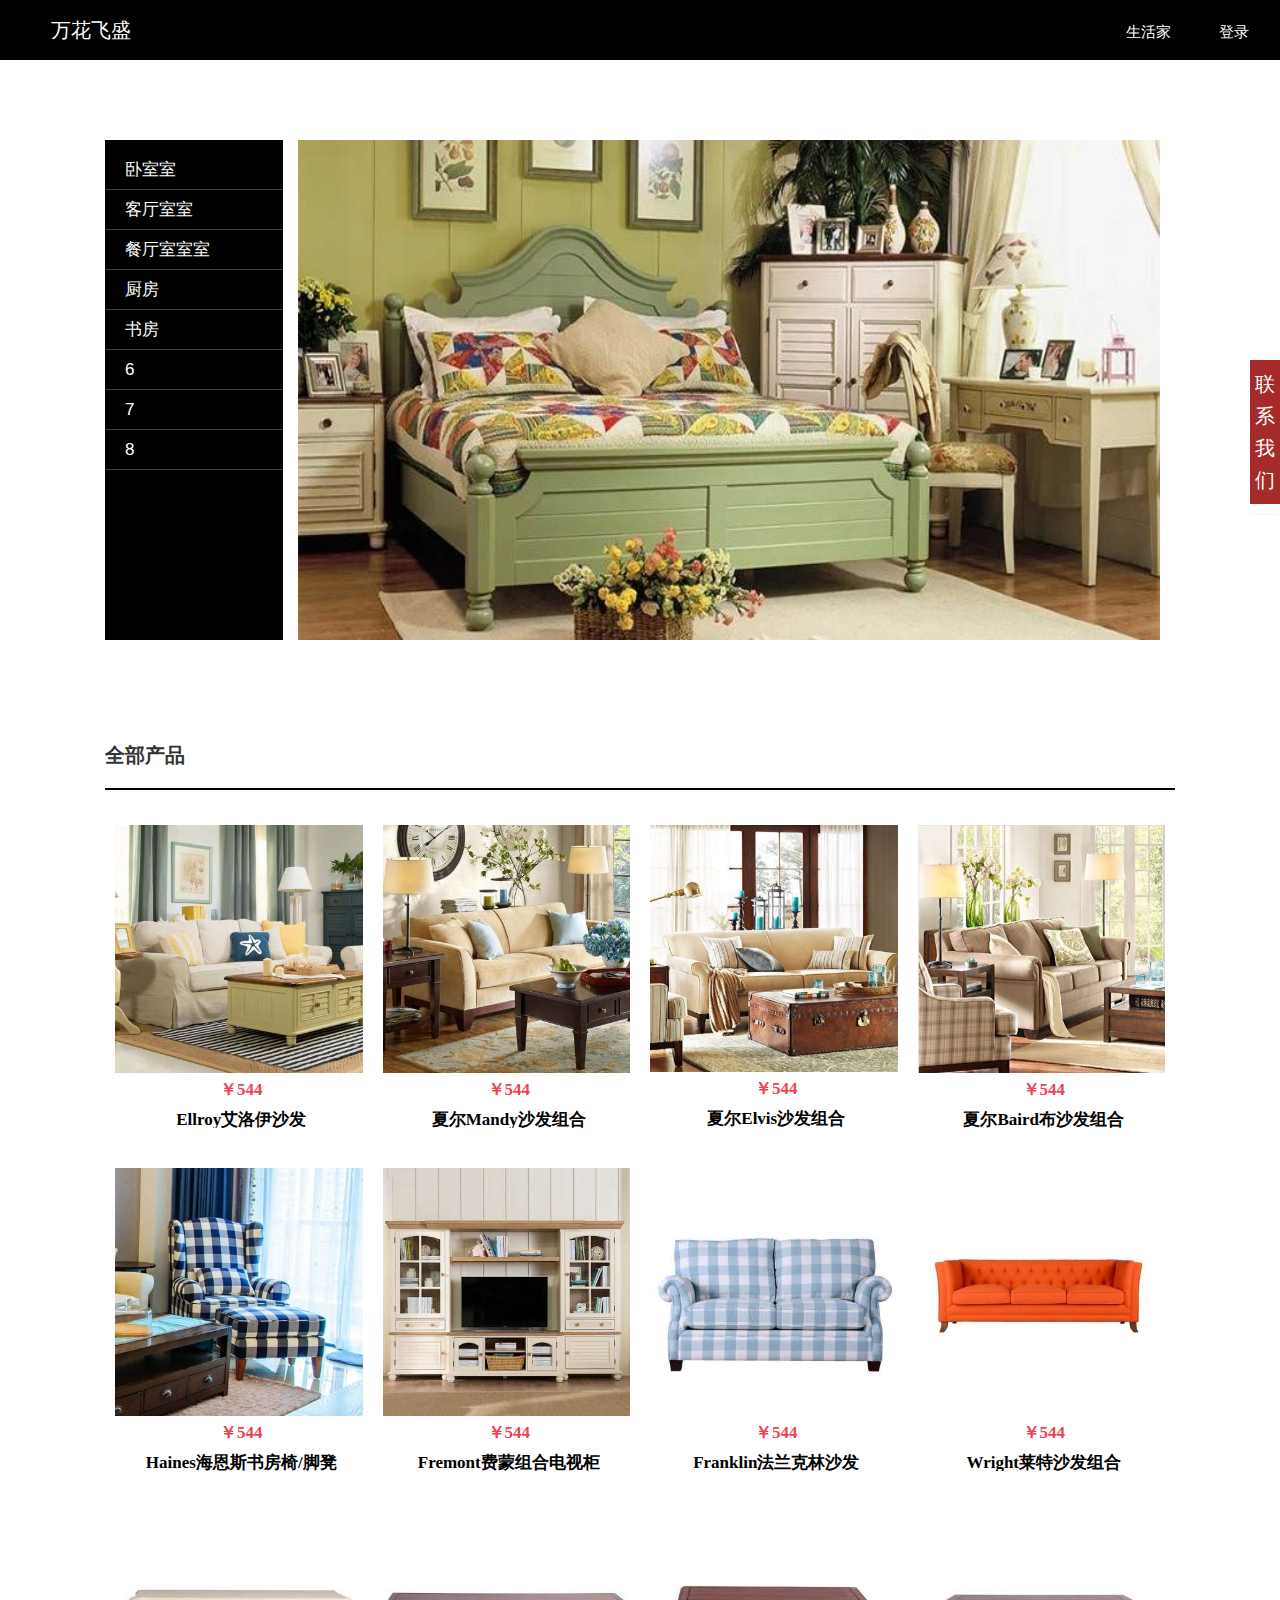
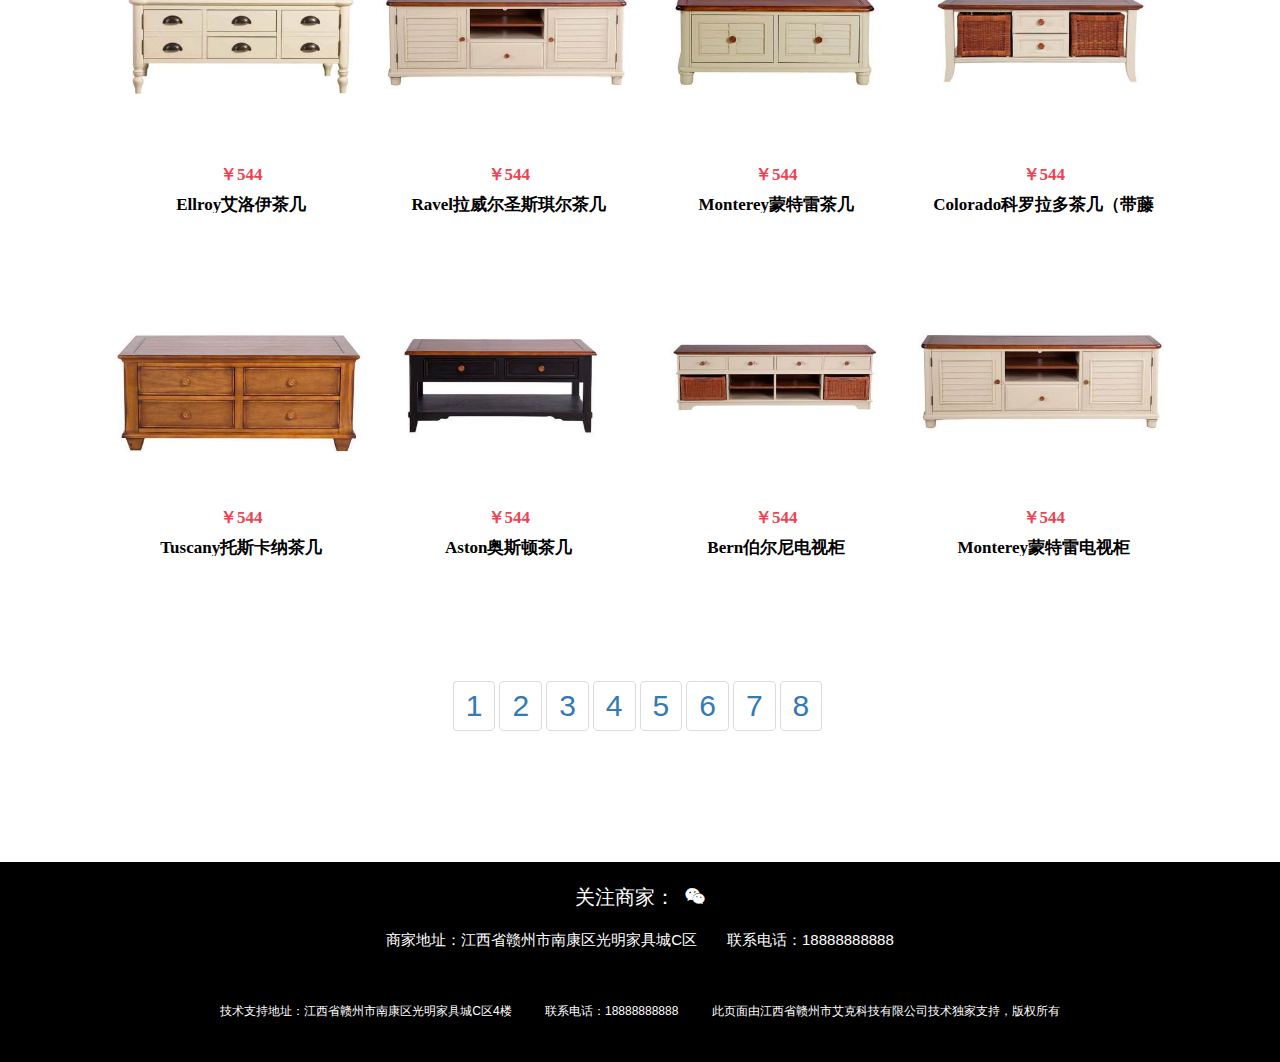
==== index.html @ 7c46bdc6 "2016-11-17.1" ====
<!DOCTYPE html>
<html >
	<head>
		<meta charset="utf-8">
		<title>飞花万盏-首页</title>
		<link rel="stylesheet" href="css/bootstrap.css">
		<link rel="stylesheet" href="css/weui.css" />
		<link rel="stylesheet" href="css/weui2.css" />
		<link rel="stylesheet" href="css/index.css" />
		<link rel="stylesheet" type="text/css" href="css/topBottom.css"/>
	</head>
	<body>
		<!--顶部导航栏-->
		<div class=" borderButtom">
			<div >
				<a href="index.html" class="">万花飞盛</a>
			</div>
			<div >
				<a href="indexLifeHome.html ">生活家</a>
				<a>登录</a>
			</div>
		</div>
		
		<div class="container">

			
			<div class="classIFY col-sm-2">
				<!--分类-->
				<div id="tagnav" class="">
					<ul class="">
						<li><a href="">卧室室</a></li>
						<li><a href="">客厅室室</a></li>
						<li><a href="">餐厅室室室</a></li>
						<li><a href="">厨房</a></li>
						<li><a href="">书房</a></li>
						<li><a href="">6</a></li>
						<li><a href="">7</a></li>
						<li><a href="">8</a></li>
					</ul>
				</div>

			</div>
			<!--下拉分类-->
			<div class="" id="pullDown">

				<div class="pullDownRight">

					<ul>
						<li>
							<a href="">卧室一二三</a>
						</li>
						<li>
							<a href="">卧室</a>
						</li>
						<li>
							<a href="">卧室</a>
						</li>
						<li>
							<a href="">卧室</a>
						</li>
						<li>
							<a href="">卧室</a>
						</li>
						<li>
							<a href="">卧室</a>
						</li>
						<li>
							<a href="">卧室</a>
						</li>
						<li>
							<a href="">卧室</a>
						</li>
					</ul>
					<ul>
						<li>
							<a href="">客厅</a>
						</li>
						<li>
							<a href="">客厅</a>
						</li>
						<li>
							<a href="">客厅</a>
						</li>
						<li>
							<a href="">客厅</a>
						</li>
						<li>
							<a href="">客厅</a>
						</li>
						<li>
							<a href="">客厅</a>
						</li>
						<li>
							<a href="">客厅</a>
						</li>
						<li>
							<a href="">客厅</a>
						</li>

					</ul>
					<ul>
						<li>
							<a href="">餐厅</a>
						</li>
						<li >
							<a href="">餐厅</a>
						</li>
						<li>
							<a href="">餐厅</a>
						</li>
						<li>
							<a href="">餐厅</a>
						</li>
						<li>
							<a href="">餐厅</a>
						</li>
						<li>
							<a href="">餐厅</a>
						</li>
						<li>
							<a href="">餐厅</a>
						</li>
						<li>
							<a href="">餐厅</a>
						</li>
						<li>
							<a href="">餐厅</a>
						</li>
						<li>
							<a href="">餐厅</a>
						</li>
						<li>
							<a href="">餐厅</a>
						</li>

					</ul>
					<ul>
						<li>
							<a href="">厨房</a>
						</li>
						<li>
							<a href="">厨房</a>
						</li>
						<li>
							<a href="">厨房</a>
						</li>
						<li>
							<a href="">厨房</a>
						</li>
						<li>
							<a href="">厨房</a>
						</li>
						<li>
							<a href="">厨房</a>
						</li>
						<li>
							<a href="">厨房</a>
						</li>
						<li>
							<a href="">厨房</a>
						</li>
						<li>
							<a href="">厨房</a>
						</li>
					</ul>
					<ul>
						<li>
							<a href="">书房</a>
						</li>
						<li>
							<a href="">书房</a>
						</li>
						<li>
							<a href="">书房</a>
						</li>
						<li>
							<a href="">书房</a>
						</li>
						<li>
							<a href="">书房</a>
						</li>
						<li>
							<a href="">书房</a>
						</li>
						<li>
							<a href="">书房</a>
						</li>
						<li>
							<a href="">书房</a>
						</li>
						
					</ul>

				</div>
			</div>
			<!--轮播图-->
			<div id="carousel-example-generic" class="carousel slide col-sm-10" data-ride="carousel">

				<div class="carousel-inner" role="listbox">
					<div class="item active">
						<img src="images/1 (1).jpg">
					</div>
					<div class="item">
						<img src="images/1 (2).jpg">
					</div>
					<div class="item">
						<img src="images/1 (4).jpg">
					</div>
					<div class="item">
						<img src="images/1 (5).jpg">
					</div>
					<div class="item">
						<img src="images/1 (6).jpg">
					</div>
					<div class="item">
						<img src="images/1 (7).jpg">
					</div>
					<div class="item">
						<img src="images/1 (8).jpg">
					</div>
					<div class="item">
						<img src="images/1 (9).jpg">
					</div>
				</div>
			</div>

			<!--全部商品、买家秀-->

			<!--内容-->
			<div class="row">
				<p>
					<span class="f20">全部产品</span>
					
				</p>
				<hr style="border: 1px solid black;">
				<div class="col-xs-12 col-sm-12 padding screen">

					<!--内容-->
					<div class="col-xs-12 col-sm-12 box padding">
						<a class="col-sm-3 " href="commoditDetails.html">

							<img src="images/2 (14).jpg" />
							<div>
								<p class="f-color">￥544</p>
								<p href="commoditDetails.html">Ellroy艾洛伊沙发</p>
								
							</div>
						</a>
						<a class="col-sm-3 " href="commoditDetails.html">

							<img src="images/2 (11).jpg" />
							<div>
								<p class="f-color">￥544</p>
								<p href="commoditDetails.html">夏尔Mandy沙发组合</p>
								
							</div>
						</a>
						<a class="col-sm-3 " href="commoditDetails.html">

							<img src="images/2 (12).jpg" />
							<div>
								<p class="f-color">￥544</p>
								<p href="commoditDetails.html">夏尔Elvis沙发组合</p>
								
							</div>
						</a>
						<a class="col-sm-3 " href="commoditDetails.html">

							<img src="images/2 (13).jpg" />
							<div>
								<p class="f-color">￥544</p>
								<p href="commoditDetails.html">夏尔Baird布沙发组合</p>
								
							</div>
						</a>
						<a class="col-sm-3 " href="commoditDetails.html">

							<img src="images/2 (10).jpg" />
							<div>
								<p class="f-color">￥544</p>
								<p href="commoditDetails.html">Haines海恩斯书房椅/脚凳</p>
								
							</div>
						</a>
						<a class="col-sm-3 " href="commoditDetails.html">

							<img src="images/2 (15).jpg" />
							<div>
								<p class="f-color">￥544</p>
								<p href="commoditDetails.html">Fremont费蒙组合电视柜</p>
								
							</div>
						</a>
						<a class="col-sm-3 " href="commoditDetails.html">

							<img src="images/2 (8).jpg" />
							<div>
								<p class="f-color">￥544</p>
								<p href="commoditDetails.html">Franklin法兰克林沙发</p>
								
							</div>
						</a>
						<a class="col-sm-3 " href="commoditDetails.html">

							<img src="images/2 (9).jpg" />
							<div>
								<p class="f-color">￥544</p>
								<p href="commoditDetails.html">Wright莱特沙发组合</p>
								
							</div>
						</a>
						<a class="col-sm-3 " href="commoditDetails.html">

							<img src="images/2 (1).jpg" />
							<div>
								<p class="f-color">￥544</p>
								<p href="commoditDetails.html">Ellroy艾洛伊茶几</p>
								
							</div>
						</a>
						<a class="col-sm-3 " href="commoditDetails.html">

							<img src="images/2 (7).jpg" />
							<div>
								<p class="f-color">￥544</p>
								<p href="commoditDetails.html">Ravel拉威尔圣斯琪尔茶几</p>
								
							</div>
						</a>
						<a class="col-sm-3 " href="commoditDetails.html">

							<img src="images/2 (5).jpg" />
							<div>
								<p class="f-color">￥544</p>
								<p href="commoditDetails.html">Monterey蒙特雷茶几</p>
								
							</div>
						</a>
						<a class="col-sm-3 " href="commoditDetails.html">

							<img src="images/2 (4).jpg" />
							<div>
								<p class="f-color">￥544</p>
								<p href="commoditDetails.html">Colorado科罗拉多茶几（带藤筐）</p>
								
							</div>
						</a>
						<a class="col-sm-3 " href="commoditDetails.html">

							<img src="images/2 (16).jpg" />
							<div>
								<p class="f-color">￥544</p>
								<p href="commoditDetails.html">Tuscany托斯卡纳茶几</p>
								
							</div>
						</a>
						<a class="col-sm-3 " href="commoditDetails.html">

							<img src="images/2 (3).jpg" />
							<div>
								<p class="f-color">￥544</p>
								<p href="commoditDetails.html">Aston奥斯顿茶几</p>
								
							</div>
						</a>
						<a class="col-sm-3 " href="commoditDetails.html">

							<img src="images/2 (6).jpg" />
							<div>
								<p class="f-color">￥544</p>
								<p href="commoditDetails.html">Bern伯尔尼电视柜</p>
								
							</div>
						</a>
						<a class="col-sm-3 " href="commoditDetails.html">
							<img src="images/2 (2).jpg" />
							<div>
								<p class="f-color">￥544</p>
								<p href="commoditDetails.html" class="bold">Monterey蒙特雷电视柜</p>
								
							</div>
						</a>

					</div>
					<!--翻页-->
					<div class="row tcenter">
						<ul class="pagination">
							<li>
								<a href="#">1</a>
							</li>
							<li>
								<a href="#">2</a>
							</li>
							<li>
								<a href="#">3</a>
							</li>
							<li>
								<a href="#">4</a>
							</li>
							<li>
								<a href="#">5</a>
							</li>
							<li>
								<a href="#">6</a>
							</li>
							<li>
								<a href="#">7</a>
							</li>
							<li>
								<a href="#">8</a>
							</li>
						</ul>
					</div>
				</div>
			</div>
			<!--商铺信息-->
			<div class="panel panel-default ">
				<div class="panel-default1">
					联系我们
				</div>
				
			</div>
			
		</div>
		<div class="panel-default2">
				<div class="">
					<p>联系人：xxx</p>
					<p>电话：18888888888</p>
					<img src="images/erweima.png"/>
				</div>
				<div class="">
					<p class="tcenter ">--微信扫一扫登录--</p>
					<img src="images/erweima.png"/>
				</div>
		</div>
		
		<!--预留底部信息-->
		<div class="obligate">
			
			<div class="f20">
				
				关注商家：<span class="icon icon-14 panel-default1 f20"></span>
			</div>
			<div class="f15">
				商家地址：江西省赣州市南康区光明家具城C区<span >联系电话：18888888888</span>
			</div>
			<div class="f10">
				技术支持地址：江西省赣州市南康区光明家具城C区4楼
				<span>联系电话：18888888888</span>
				<span >
					此页面由江西省赣州市艾克科技有限公司技术独家支持，版权所有
				</span>
			</div>
		</div>
		<script src="js/jquery-3.1.0.min.js"></script>
		<script src="js/bootstrap.js"></script>
		<script type="text/javascript" src="js/index.js"></script>
	</body>

</html>
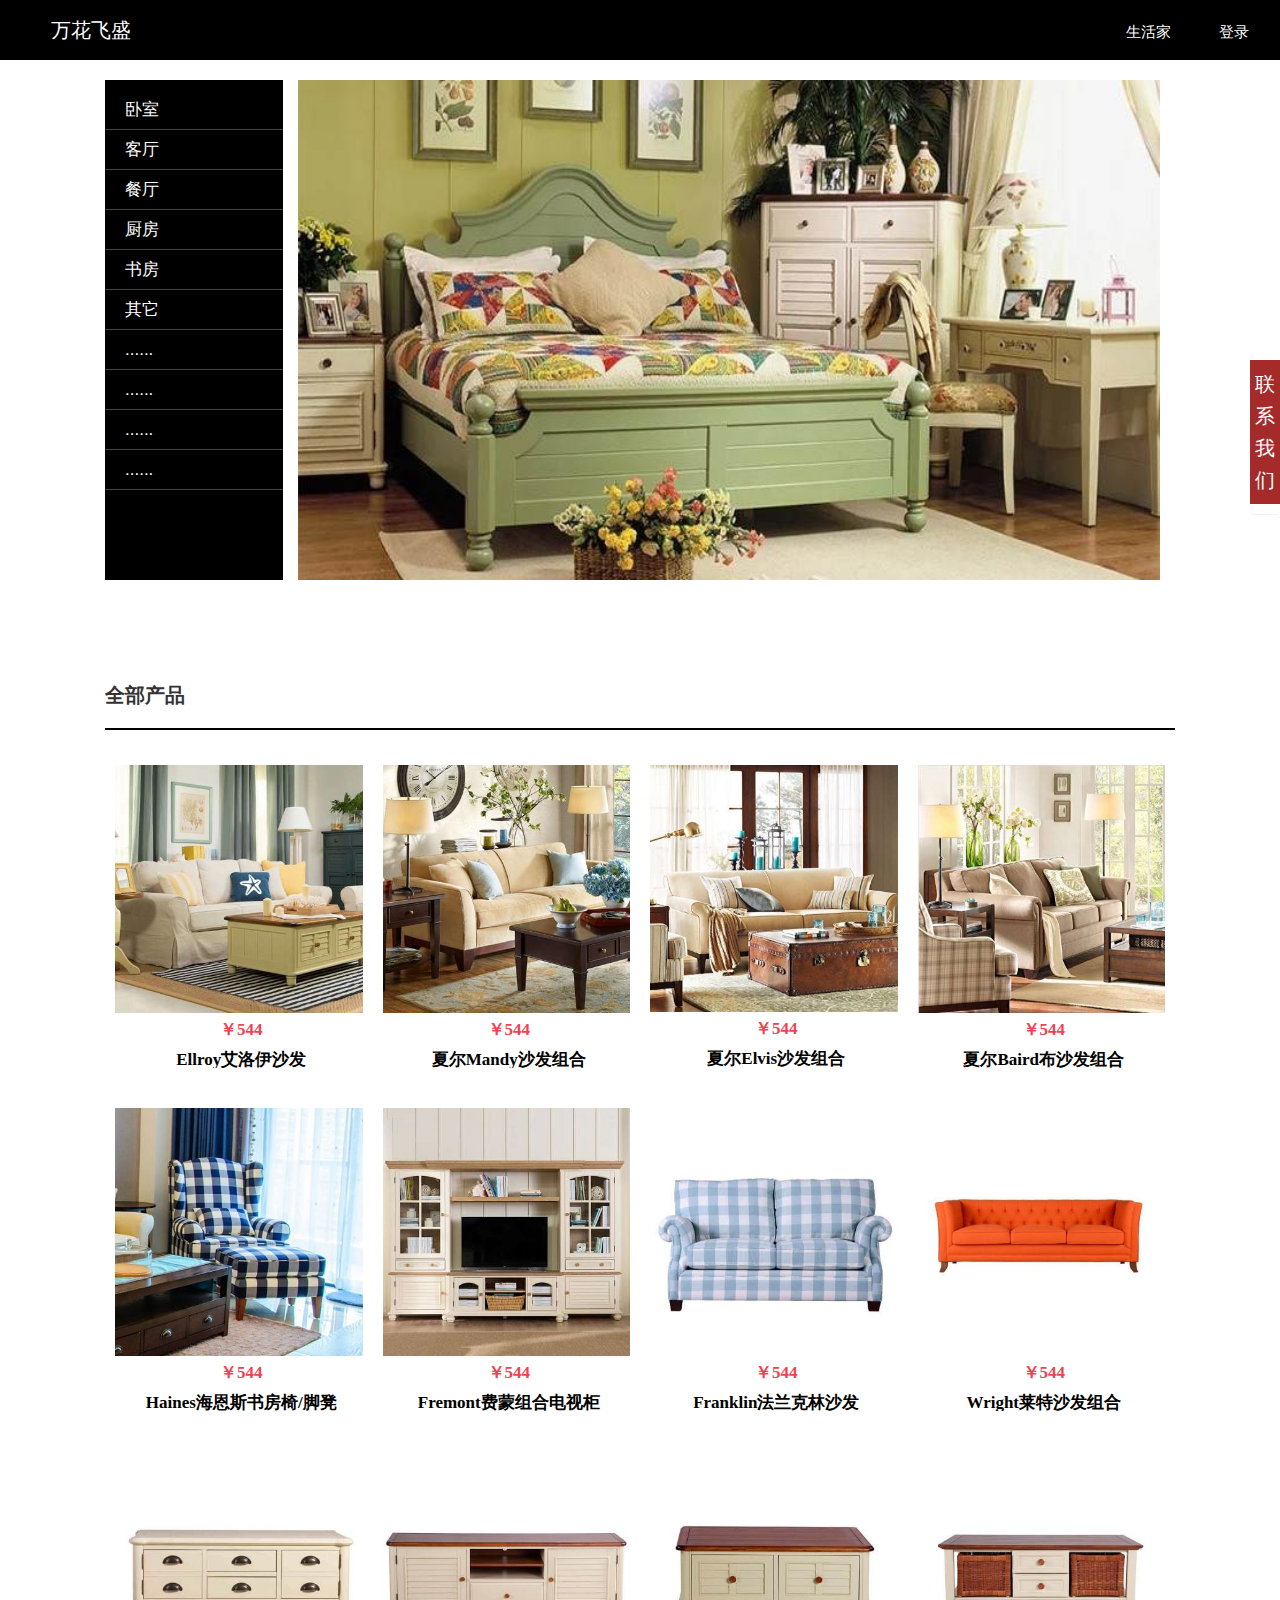
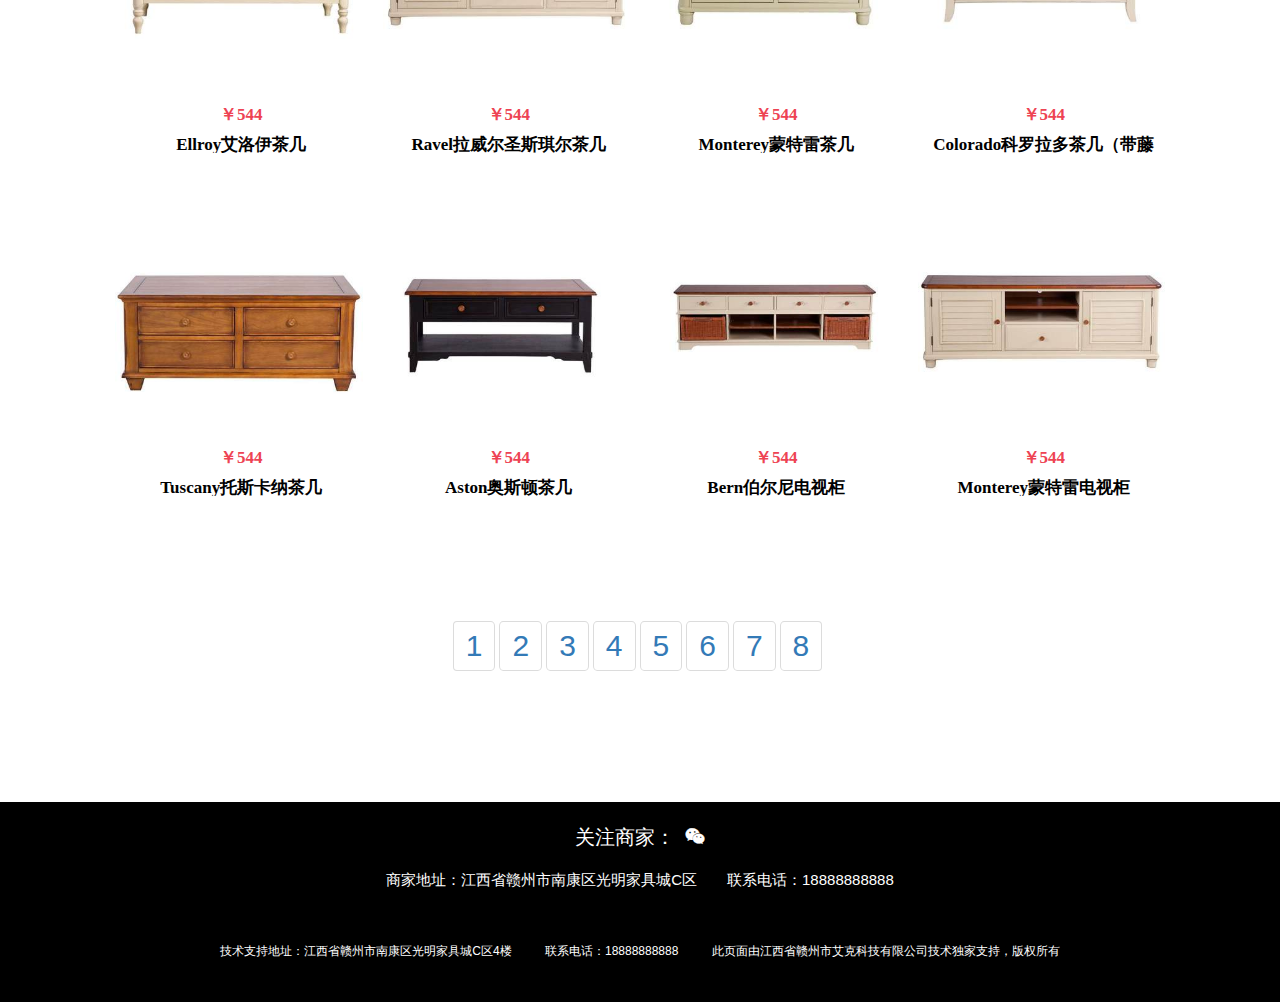
==== commit c48e993a: "2016-11-19.1" ====
--- a/index.html
+++ b/index.html
@@ -28,14 +28,16 @@
 				<!--分类-->
 				<div id="tagnav" class="">
 					<ul class="">
-						<li><a href="">卧室室</a></li>
-						<li><a href="">客厅室室</a></li>
-						<li><a href="">餐厅室室室</a></li>
+						<li><a href="">卧室</a></li>
+						<li><a href="">客厅</a></li>
+						<li><a href="">餐厅</a></li>
 						<li><a href="">厨房</a></li>
 						<li><a href="">书房</a></li>
-						<li><a href="">6</a></li>
-						<li><a href="">7</a></li>
-						<li><a href="">8</a></li>
+						<li><a href="">其它</a></li>
+						<li><a href="">......</a></li>
+						<li><a href="">......</a></li>
+						<li><a href="">......</a></li>
+						<li><a href="">......</a></li>
 					</ul>
 				</div>
 
@@ -44,153 +46,265 @@
 			<div class="" id="pullDown">
 
 				<div class="pullDownRight">
-
 					<ul>
 						<li>
-							<a href="">卧室一二三</a>
-						</li>
-						<li>
-							<a href="">卧室</a>
-						</li>
-						<li>
-							<a href="">卧室</a>
-						</li>
-						<li>
-							<a href="">卧室</a>
-						</li>
-						<li>
-							<a href="">卧室</a>
-						</li>
-						<li>
-							<a href="">卧室</a>
-						</li>
-						<li>
-							<a href="">卧室</a>
-						</li>
-						<li>
-							<a href="">卧室</a>
+							<a href="">
+								<img src="images/双人床.jpg"/>
+								<span>双人床</span>
+							</a>
+						</li>
+						<li>
+							<a href="">
+								<img src="images/化妆台.jpg"/>
+								<span>化妆台</span>
+							</a>
+						</li>
+						<li>
+							<a href="">
+								<img src="images/床头柜.jpg"/>
+								<span>床头柜</span>
+							</a>
+						</li>
+						<li>
+							<a href="">
+								<img src="images/抽屉.jpg"/>
+								<span>抽屉</span>
+							</a>
+						</li>
+						<li>
+							<a href="">
+								<img src="images/收纳柜.jpg"/>
+								<span>收纳柜</span>
+							</a>
+						</li>
+						<li>
+							<a href="">
+								<img src="images/衣柜.jpg"/>
+								<span>衣柜</span>
+							</a>
+						</li>
+						<li>
+							<a href="">
+								<img src="images/鞋柜.jpg"/>
+								<span>鞋柜</span>
+							</a>
 						</li>
 					</ul>
 					<ul>
 						<li>
-							<a href="">客厅</a>
-						</li>
-						<li>
-							<a href="">客厅</a>
-						</li>
-						<li>
-							<a href="">客厅</a>
-						</li>
-						<li>
-							<a href="">客厅</a>
-						</li>
-						<li>
-							<a href="">客厅</a>
-						</li>
-						<li>
-							<a href="">客厅</a>
-						</li>
-						<li>
-							<a href="">客厅</a>
-						</li>
-						<li>
-							<a href="">客厅</a>
-						</li>
-
+							<a href="">
+								<img src="images/沙发@!600.jpg"/>
+								<span>沙发</span>
+							</a>
+						</li>
+						<li>
+							<a href="">
+								<img src="images/电视柜.jpg"/>
+								<span>电视柜</span>
+							</a>
+						</li>
+						<li>
+							<a href="">
+								<img src="images/花架.jpg"/>
+								<span>花架</span>
+							</a>
+						</li>
+						<li>
+							<a href="">
+								<img src="images/茶台.jpg"/>
+								<span>茶台</span>
+							</a>
+						</li>
+						<li>
+							<a href="">
+								<img src="images/茶几.jpg"/>
+								<span>茶几</span>
+							</a>
+						</li>
+						<li>
+							<a href="">
+								<img src="images/茶柜.jpg"/>
+								<span>茶柜</span>
+							</a>
+						</li>
+						<li>
+							<a href="">
+								<img src="images/茶椅.jpg"/>
+								<span>茶椅</span>
+							</a>
+						</li>
+						<li>
+							<a href="">
+								<img src="images/木几.jpg"/>
+								<span>木几</span>
+							</a>
+						</li>
 					</ul>
 					<ul>
 						<li>
-							<a href="">餐厅</a>
-						</li>
-						<li >
-							<a href="">餐厅</a>
-						</li>
-						<li>
-							<a href="">餐厅</a>
-						</li>
-						<li>
-							<a href="">餐厅</a>
-						</li>
-						<li>
-							<a href="">餐厅</a>
-						</li>
-						<li>
-							<a href="">餐厅</a>
-						</li>
-						<li>
-							<a href="">餐厅</a>
-						</li>
-						<li>
-							<a href="">餐厅</a>
-						</li>
-						<li>
-							<a href="">餐厅</a>
-						</li>
-						<li>
-							<a href="">餐厅</a>
-						</li>
-						<li>
-							<a href="">餐厅</a>
-						</li>
-
+							<a href="">
+								<img src="images/实木圆形餐台.jpg"/>
+								<span>实木圆形餐台</span>
+							</a>
+						</li>
+						<li>
+							<a href="">
+								<img src="images/方形餐台.jpg"/>
+								<span>方形餐台</span>
+							</a>
+						</li>
+						<li>
+							<a href="">
+								<img src="images/餐车.jpg"/>
+								<span>餐车</span>
+							</a>
+						</li>
+						<li>
+							<a href="">
+								<img src="images/餐椅.jpg"/>
+								<span>餐椅</span>
+							</a>
+						</li>
+						<li>
+							<a href="">
+								<img src="images/餐边收纳柜.jpg"/>
+								<span>餐边收纳柜</span>
+							</a>
+						</li>
+						<li>
+							<a href="">
+								<img src="images/酒吧台.jpg"/>
+								<span>酒吧台</span>
+							</a>
+						</li>
+						<li>
+							<a href="">
+								<img src="images/酒柜.jpg"/>
+								<span>酒柜</span>
+							</a>
+						</li>
 					</ul>
 					<ul>
 						<li>
-							<a href="">厨房</a>
-						</li>
-						<li>
-							<a href="">厨房</a>
-						</li>
-						<li>
-							<a href="">厨房</a>
-						</li>
-						<li>
-							<a href="">厨房</a>
-						</li>
-						<li>
-							<a href="">厨房</a>
-						</li>
-						<li>
-							<a href="">厨房</a>
-						</li>
-						<li>
-							<a href="">厨房</a>
-						</li>
-						<li>
-							<a href="">厨房</a>
-						</li>
-						<li>
-							<a href="">厨房</a>
-						</li>
+							<a href="">
+								<img src="images/1 (1).jpg"/>
+								<span>厨房</span>
+							</a>
+						</li>
+						<li>
+							<a href="">
+								<img src="images/1 (2).jpg"/>
+								<span>厨房</span>
+							</a>
+						</li>
+						<li>
+							<a href="">
+								<img src="images/1 (9).jpg"/>
+								<span>厨房</span>
+							</a>
+						</li>
+						<li>
+							<a href="">
+								<img src="images/1 (4).jpg"/>
+								<span>厨房</span>
+							</a>
+						</li>
+						<li>
+							<a href="">
+								<img src="images/1 (5).jpg"/>
+								<span>厨房</span>
+							</a>
+						</li>
+						<li>
+							<a href="">
+								<img src="images/1 (6).jpg"/>
+								<span>厨房</span>
+							</a>
+						</li>
+						<li>
+							<a href="">
+								<img src="images/1 (7).jpg"/>
+								<span>厨房</span>
+							</a>
+						</li>
+						<li>
+							<a href="">
+								<img src="images/1 (8).jpg"/>
+								<span>厨房</span>
+							</a>
+						</li>	
 					</ul>
 					<ul>
 						<li>
-							<a href="">书房</a>
-						</li>
-						<li>
-							<a href="">书房</a>
-						</li>
-						<li>
-							<a href="">书房</a>
-						</li>
-						<li>
-							<a href="">书房</a>
-						</li>
-						<li>
-							<a href="">书房</a>
-						</li>
-						<li>
-							<a href="">书房</a>
-						</li>
-						<li>
-							<a href="">书房</a>
-						</li>
-						<li>
-							<a href="">书房</a>
-						</li>
-						
-					</ul>
-
+							<a href="">
+								<img src="images/办公书桌.jpg"/>
+								<span>办公书桌</span>
+							</a>
+						</li>
+						<li>
+							<a href="">
+								<img src="images/书架.jpg"/>
+								<span>书架</span>
+							</a>
+						</li>	
+						<li>
+							<a href="">
+								<img src="images/书柜.jpg"/>
+								<span>书柜</span>
+							</a>
+						</li>
+						<li>
+							<a href="">
+								<img src="images/写字椅.jpg"/>
+								<span>写字椅</span>
+							</a>
+						</li>
+						<li>
+							<a href="">
+								<img src="images/旋转椅.jpg"/>
+								<span>旋转椅</span>
+							</a>
+						</li>
+					</ul>
+					<ul>
+						<li>
+							<a href="">
+								<img src="images/抽屉.jpg"/>
+								<span>抽屉</span>
+							</a>
+						</li>
+						<li>
+							<a href="">
+								<img src="images/收纳柜.jpg"/>
+								<span>收纳柜</span>
+							</a>
+						</li>
+						<li>
+							<a href="">
+								<img src="images/鞋柜 (2).jpg"/>
+								<span>鞋柜</span>
+							</a>
+						</li>
+						<li>
+							<a href="">
+								<img src="images/花架.jpg"/>
+								<span>花架</span>
+							</a>
+						</li>
+						<li>
+							<a href="">
+								<img src="images/酒吧台.jpg"/>
+								<span>酒吧台</span>
+							</a>
+						</li>
+						<li>
+							<a href="">
+								<img src="images/酒柜.jpg"/>
+								<span>酒柜</span>
+							</a>
+						</li>
+					</ul>
+					
 				</div>
 			</div>
 			<!--轮播图-->
--- a/css/index.css
+++ b/css/index.css
@@ -15,7 +15,7 @@
 body div.container{
 	width: 1100px;
 	margin: 0px auto;
-	padding-top: 80px;
+	padding-top: 20px;
 }
 .f-back1{
 	color: #3d3c3c !important;
@@ -80,10 +80,9 @@
 }
 .container>#pullDown{
 	display: none;
-	width:500px ;
+	width:891px ;
+	float: right;
 	z-index: 5;
-	position: absolute;
-	left: 20%;
 	height: 500px;
 	padding-left:0;
 	background-color: white;
@@ -100,21 +99,31 @@
 .container>#pullDown div ul li{
 	display: inline-block;
 	min-width: 100px;
-	line-height: 40px;
+	max-width: 200px;
 	padding-right: 10px;
 	padding-left: 5px;
-	height: 40px;
+	height: 200px;
 	font-size: 17px;
-	border-bottom: 1px solid gainsboro;
+	margin: 5px 7px;
+	text-align: center;
 	
 }
 .container>#pullDown div ul li a{
+	width: 100%;
 	color: #000000;
+	display: inline-block;
+	padding: 5px;
+	border: 1px solid rgba(0,0,0,0);
+}
+.container>#pullDown div ul li a:hover{
+	border: 1px solid #000000;
+}
+.container>#pullDown div ul li a img{
+	width: 100%;
 }
 .container>div.slide{
 	max-width:none !important;
 	height: 500px;
-	
 }
  
 .container>div.slide:after{
